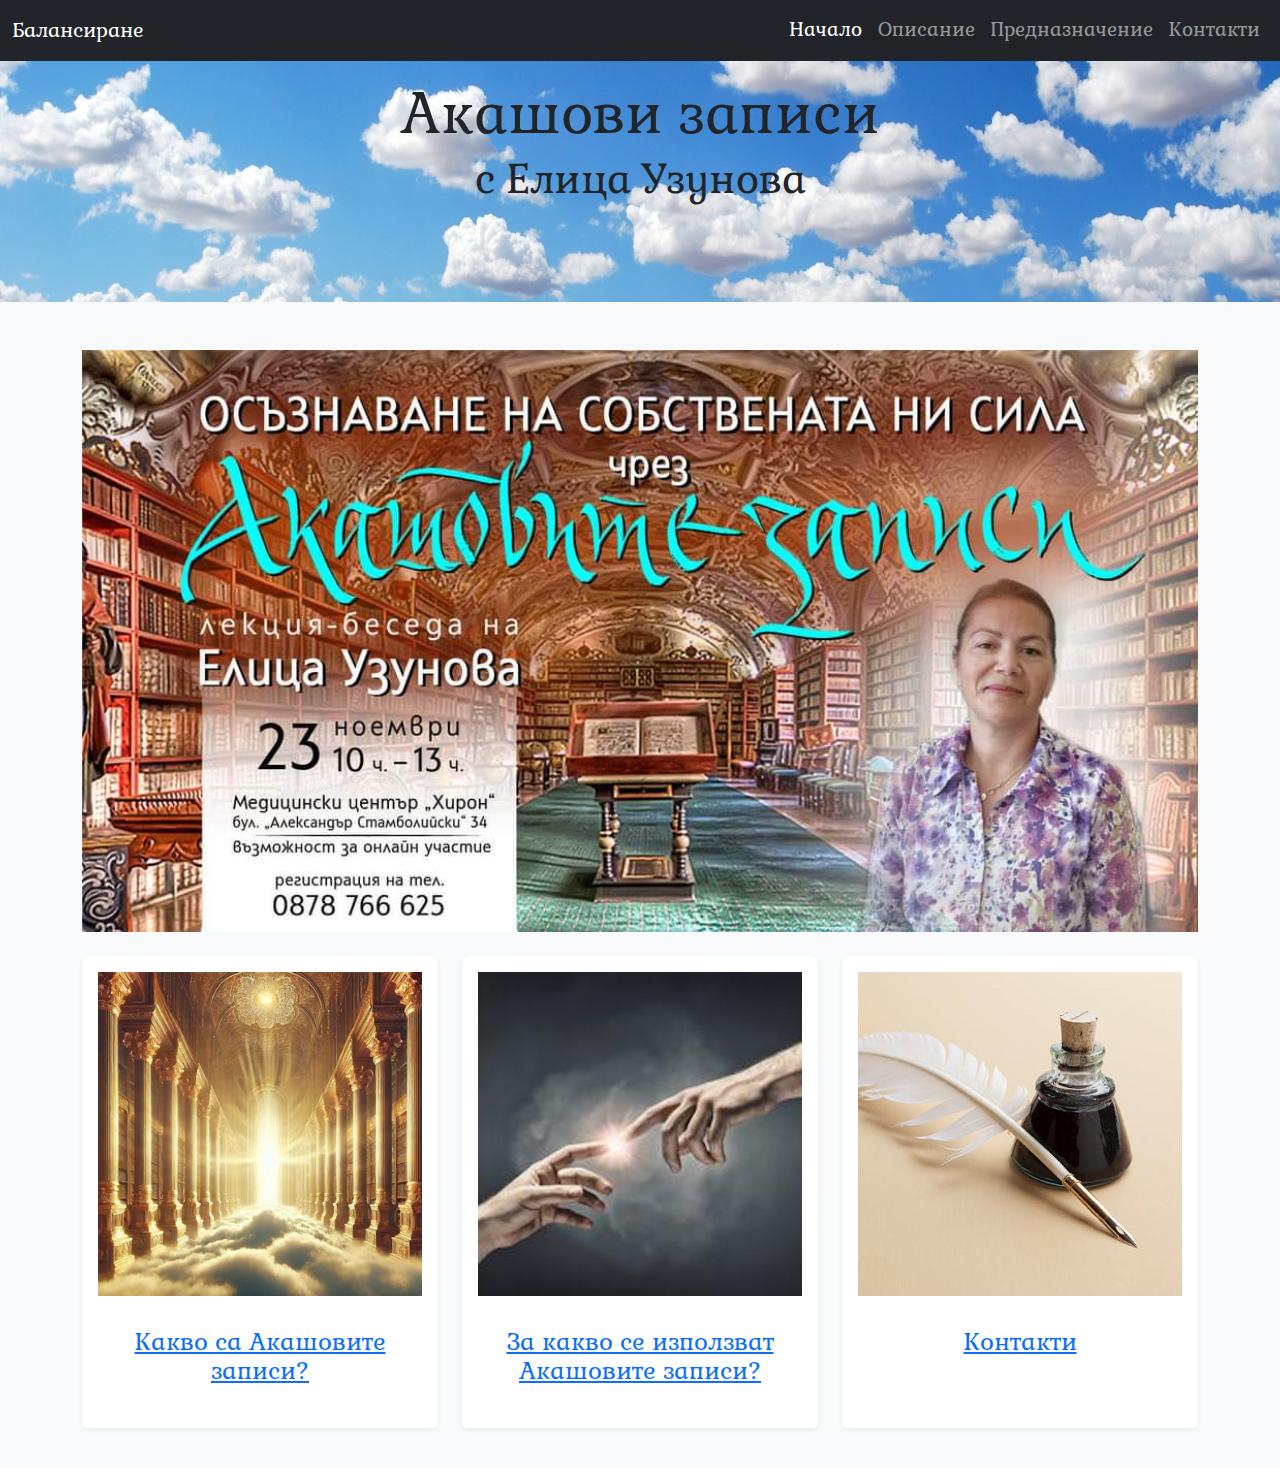
==== index.html @ adca6bc0 "?" ====
<!DOCTYPE html>
<html lang="en">
<head>
    <meta charset="UTF-8">
    <meta name="viewport" content="width=device-width, initial-scale=1.0">
    <link rel="shortcut icon" type="image/jpg" href="/images/ico.png">
    <link href="/bootstrap/css/bootstrap.min.css" rel="stylesheet">
    <link href="/main.css?v5" rel="stylesheet">


    <title>Balansirane</title>
</head>
<body>
    <nav class="navbar navbar-expand-lg navbar-dark bg-dark">
        <div class="container-fluid">
            <a class="navbar-brand" href="#">Балансиране</a>
            <button class="navbar-toggler" type="button" data-bs-toggle="collapse" data-bs-target="#navbarNav" aria-controls="navbarNav" aria-expanded="false" aria-label="Toggle navigation">
                <span class="navbar-toggler-icon"></span>
            </button>
            <div class="collapse navbar-collapse" id="navbarNav">
                <ul class="navbar-nav ms-auto">
                    <li class="nav-item active">
                        <a class="nav-link active" aria-current="page" href="/">Начало</a>
                    </li>
                    <li class="nav-item">
                        <a class="nav-link" href="/description.html">Описание</a>
                    </li>
                    <li class="nav-item">
                        <a class="nav-link" href="/purpose.html">Предназначение</a>
                    </li>
                    <li class="nav-item">
                        <a class="nav-link" href="/contacts.html">Контакти</a>
                    </li>
                </ul>
            </div>
        </div>
    </nav>

    <div class="carousel slide" data-bs-ride="carousel">
        <div class="carousel-inner">
            <div class="carousel-item active">
                <img src="/images/image-home.jpg" class="d-block w-100">
                <div class="carousel-caption d-block d-md-block text-dark">
                    <h1>Акашови записи</h1>
                    <h2>с Елица Узунова</h2>
                </div>
            </div>
        </div>
    </div>

    <div class="container mt-5">

        <a href="/lecture.html"><img src="/images/Poster.jpg" class="w-100 mb-4" alt="Лекция-беседа на тема „Осъзнаване на собствената ни сила чрез Акашовите записи“" /></a>

        <div class="row row-cols-1 row-cols-md-3 mb-3 text-center">
            <div class="col">
                <div class="card mb-4 rounded-3 shadow-sm">
                    <div class="card-body">
                        <img src="/images/Akashic-lib.jpg" class="w-100" alt="Какво са Акашовите записи?" />
                    </div>
                    <div class="card-footer py-3">
                        <a href="/description.html" class="stretched-link"> <h4 class="my-0 fw-normal"> Какво са Акашовите записи?</h4></a>
                    </div>
                </div>
            </div>
            <div class="col">
                <div class="card mb-4 rounded-3 shadow-sm">
                    <div class="card-body">
                        <img src="/images/shutterstock.jpg" class="w-100" alt="За какво се използват Акашовите записи?" />
                    </div>
                    <div class="card-footer py-3">
                        <a href="/purpose.html" class="stretched-link"> <h4 class="my-0 fw-normal"> За какво се използват Акашовите записи?</h4></a>
                    </div>
                </div>
            </div>
            <div class="col">
                <div class="card mb-4 rounded-3 shadow-sm">
                    <div class="card-body">
                        <img src="/images/contacts-2.jpg" class="w-100" alt="Контакти" />
                    </div>
                    <div class="card-footer py-3">
                        <a href="/contacts.html" class="stretched-link"> <h4 class="my-0 fw-normal"> Контакти</h4></a>
                    </div>
                </div>
            </div>
        </div>
    </div>

        <script src="/bootstrap/js/bootstrap.min.js"></script>
</body>
</html>
---- main.css ----
@font-face {
    font-family: "gaby";
    src: url("fonts/Gabriela.ttf") format("truetype");
}
body{
    font-family: "gaby";
    background-color: #f8f9fa;
    font-size: 1.2rem;
}

h1 {
    font-size: 3.5rem;
}
h2 {
    font-size: 2.5rem;
}
.carousel .carousel-item img{
    min-height: 200px !important;
}

.card {
    border: none;
}

.card-footer {
    background-color: white;
    border: none;
    min-height: 6em;
}
.inner-container{
    margin: 0 20px;
}

p {
    text-align: justify;
    margin: 20px 0;
    text-indent: 40px;
}

.carousel-caption{
    top:0px;
}

@media only screen and (max-width: 800px) {
    h1 {
        font-size: 3rem;
    }

    h2 {
        font-size: 2rem;
    }
}

@media only screen and (max-width: 450px) {
    h1 {
        font-size: 2.5rem;
    }

    h2 {
        font-size: 1.8rem;
    }
}
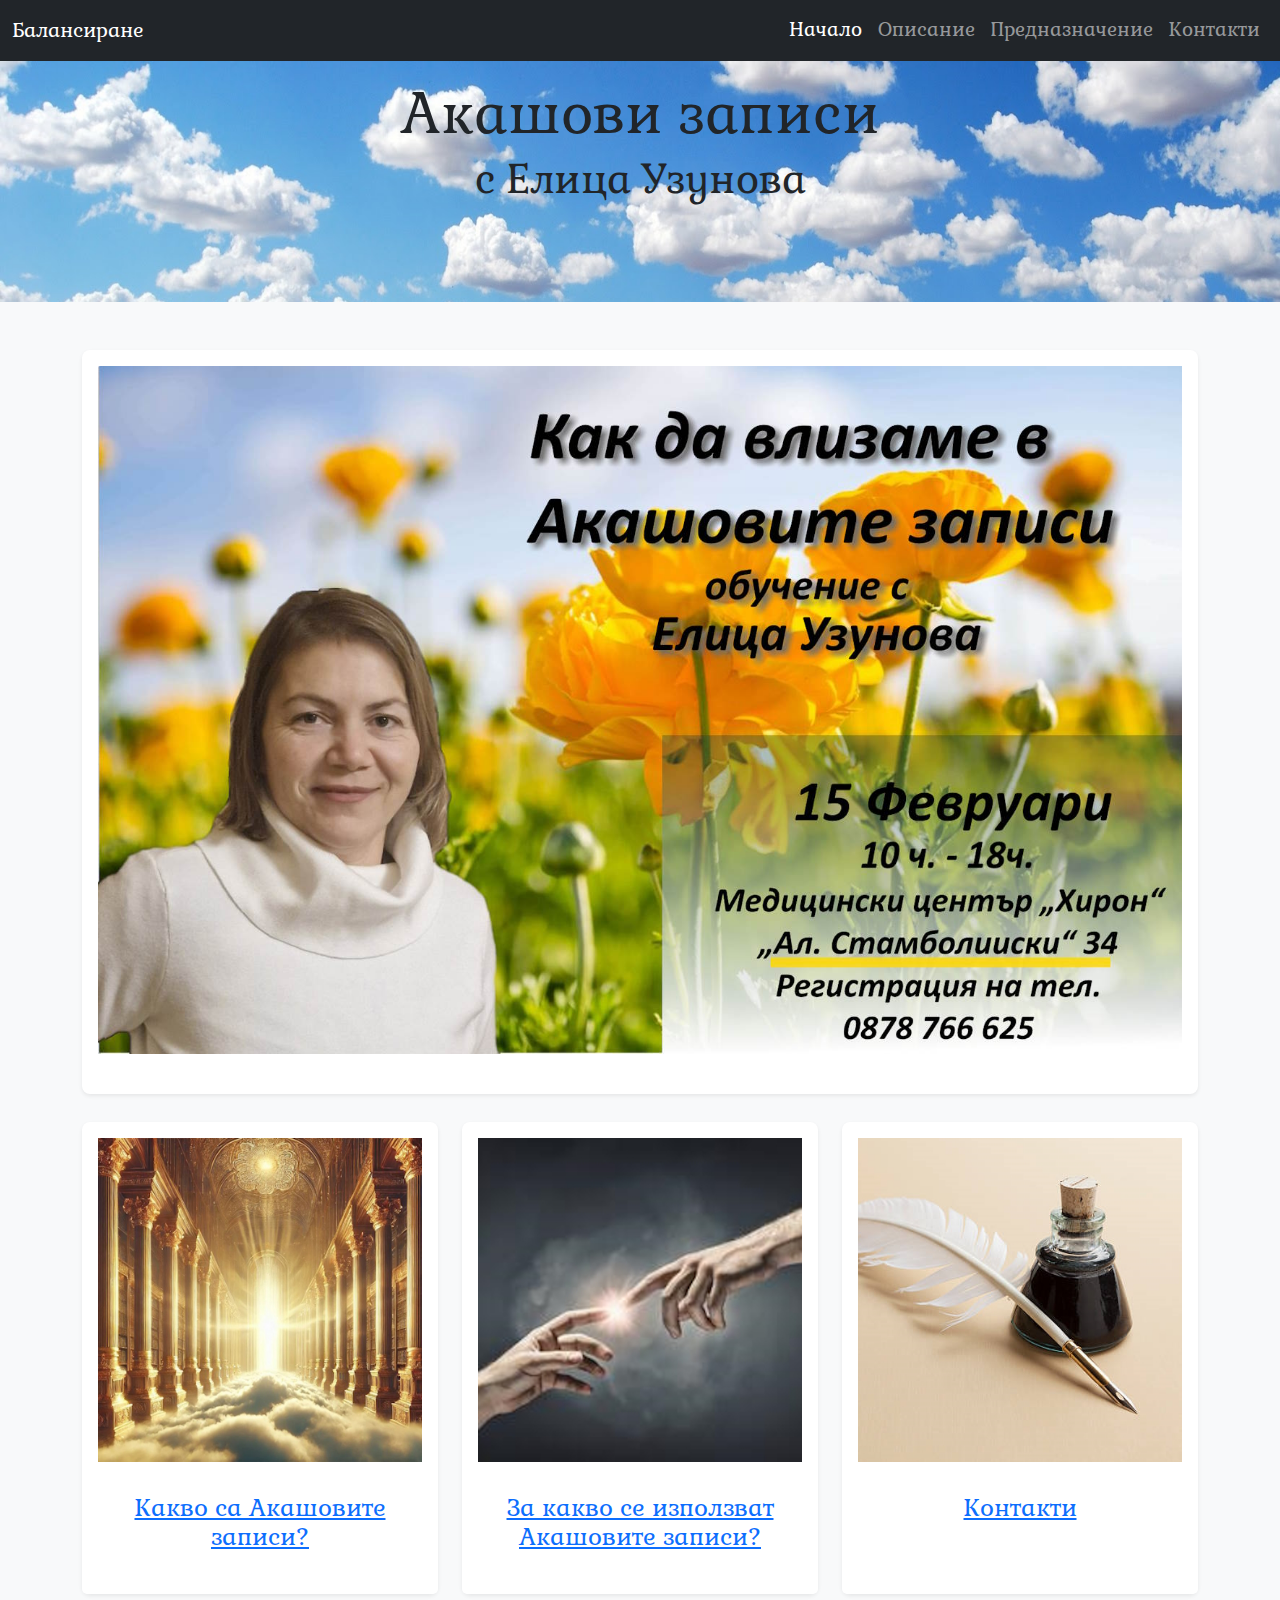
==== commit f2e3f5dd: "...." ====
--- a/index.html
+++ b/index.html
@@ -1,14 +1,34 @@
 <!DOCTYPE html>
-<html lang="en">
+<html lang="bg">
 <head>
     <meta charset="UTF-8">
     <meta name="viewport" content="width=device-width, initial-scale=1.0">
     <link rel="shortcut icon" type="image/jpg" href="/images/ico.png">
     <link href="/bootstrap/css/bootstrap.min.css" rel="stylesheet">
     <link href="/main.css?v5" rel="stylesheet">
-
-
-    <title>Balansirane</title>
+    <meta name="description" content="Открийте как Акашовите записи могат да ви помогнат да осъзнаете собствената си сила. Присъединете се към лекции с Елица Узунова и научете повече за предимствата на Акашовите записи.">
+    <meta property="og:title" content="Акашови записи с Елица Узунова | Балансиране">
+    <meta property="og:description" content="Открийте силата на Акашовите записи и се присъединете към лекции с Елица Узунова. Научете повече за вътрешната си сила и как да я използвате.">
+    <meta property="og:image" content="https://balansirane.com/images/og_image.jpg?v2">
+    <meta property="og:url" content="https://balansirane.com">
+    <meta name="twitter:card" content="summary_large_image">
+    <title>Балансиране - Акашови записи с Елица Узунова | Лекции и Контакти</title>
+    <script type="application/ld+json">
+        {
+          "@context": "https://schema.org",
+          "@type": "Organization",
+          "name": "Балансиране",
+          "url": "https://balansirane.com",
+          "logo": "https://balansirane.com/images/ico.png",
+          "contactPoint": {
+            "@type": "ContactPoint",
+            "telephone": "+359878766625",
+            "contactType": "Customer Support",
+            "areaServed": "BG",
+            "availableLanguage": "Bulgarian"
+          }
+        }
+    </script>
 </head>
 <body>
     <nav class="navbar navbar-expand-lg navbar-dark bg-dark">
@@ -50,8 +70,12 @@
 
     <div class="container mt-5">
 
-        <a href="/lecture.html"><img src="/images/Poster.jpg" class="w-100 mb-4" alt="Лекция-беседа на тема „Осъзнаване на собствената ни сила чрез Акашовите записи“" /></a>
-
+        <div class="card mb-12 rounded-3 shadow-sm">
+            <div class="card-body">
+                <a href="/nextLecture.html"><img src="/images/lecture3.jpg" class="w-100 mb-4" alt="Лекция на тема Акашови записи от Елица Узунова, Медицински център Хирон" /></a>
+            </div>
+        </div>
+        <br/>
         <div class="row row-cols-1 row-cols-md-3 mb-3 text-center">
             <div class="col">
                 <div class="card mb-4 rounded-3 shadow-sm">
@@ -86,6 +110,7 @@
         </div>
     </div>
 
-        <script src="/bootstrap/js/bootstrap.min.js"></script>
+    <script src="/bootstrap/js/bootstrap.min.js"></script>
+
 </body>
 </html>
